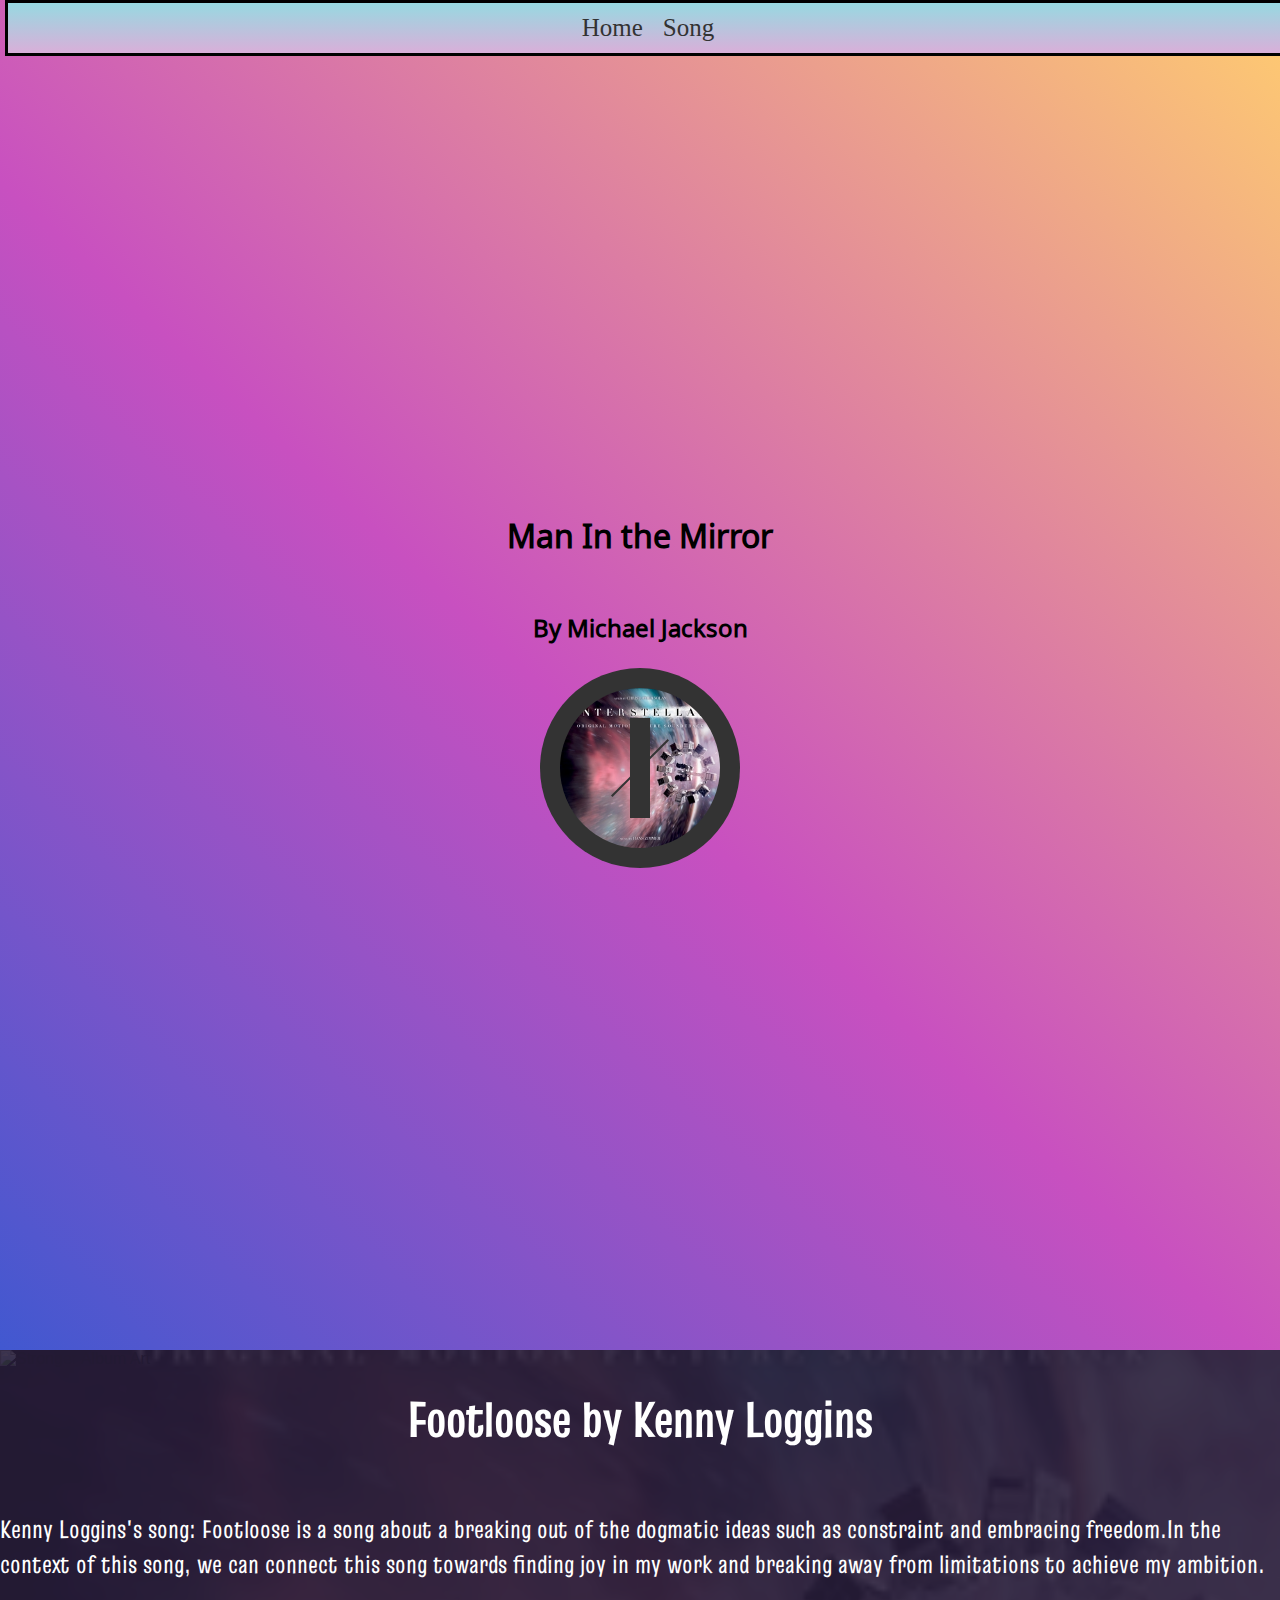
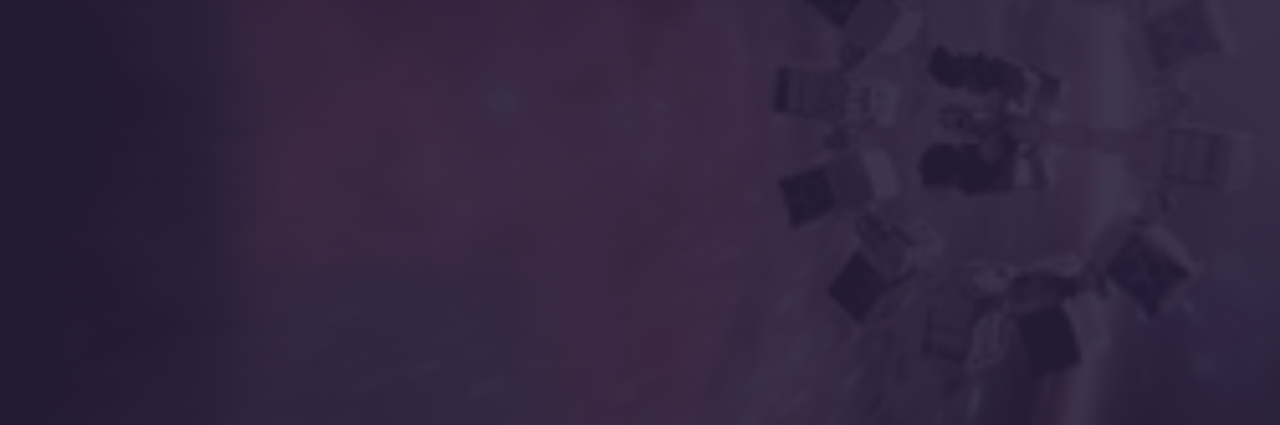
==== song/Footloose.html @ cff28060 "minor changes" ====
<!DOCTYPE html>
<html lang="en">
<head>
    <meta charset="UTF-8">
    <meta name="viewport" content="width=device-width, initial-scale=1.0">
    <title>Vultures</title>
    <link rel="stylesheet" href="intellectual.css">
</head>
<body>
  
<div class="section-1">
        <div class="info">
            <h1>Man In the Mirror</h1>
            <h2>By Michael Jackson</h2>
        </div>
      
        <div class="navigation-bar">          
            <div class="home-button"><a href="/index/index.html">Home</a></div>
            <div class="emotional-button"><a href="song.html">Song</a></div>
        </div>
        
            
        <div class="record-container">
            <div class="record">
                <div class="disk"></div>
                <div class="album"></div>
                <div class="arm"></div>
                <div class="needle"></div>
            </div>
        </div>
</div>

<div class="section-2">
    <div class="image">
        <img src="MJ.jpeg" alt="Stronger Album Art">
        <div class="image-overlay">
            <div class="info-1">
                <h1 class="heading"> Footloose by Kenny Loggins</h1>
                <p class="paragraph-1"> 
                    Kenny Loggins's song: Footloose is a song about a breaking out of the dogmatic ideas such as constraint and embracing freedom.In the context of this song, we can connect this song towards finding joy in my work and breaking away from limitations to achieve my ambition.
                </p>

 

                </p>
            </div>

        </div>
    </div>
</div>

</body>
</html>
---- song/intellectual.css ----
@import url('https://fonts.googleapis.com/css2?family=Noto+Sans+Khojki&display=swap');
@import url('https://fonts.googleapis.com/css2?family=Noto+Sans+Khojki&family=Truculenta:opsz,wght@12..72,100..900&display=swap');

body {
    margin: 0;
    padding: 0;
    overflow-x: hidden;
    font-family: "Noto Sans Khojki", sans-serif;
    font-weight: 400;
    font-style: normal;
    background-repeat: no-repeat;
}

a {
    text-decoration: none;
    color: #333;
}

.info {
    display: flex;
    position: relative;
    font-family: "Noto Sans Khojki", sans-serif;
    font-weight: 400;
    font-style: normal;
    align-items: center;
    justify-content: center;
    flex-direction: column;
}

.section-1 {
    display: flex;
    flex-direction: column;
    height: 150vh;
    width: auto;
    position: relative;
    align-items: center;
    justify-content: center;
    font-family: "Madimi One", sans-serif;
    font-weight: 400;
    font-style: normal;
    background-color: #4158D0;
    background-image: linear-gradient(43deg, #4158D0 0%, #C850C0 46%, #FFCC70 100%);
    background-size: cover;
}

.section-2 {
    display: flex;
    flex-direction: column;
    height: 75vh;
    width: 100%;
    margin-top: 0;
    position: relative;
    align-items: center;
    justify-content: center;
    font-family: "Madimi One", sans-serif;
    font-weight: 400;
    font-style: normal;
    top: 0;
    left: 0;
    overflow-y: hidden; 
}

.image {
    background: url('interstellar.jpg') center/cover no-repeat;
    position: relative;
    height: 100%;
    width: 100%;
}

.image img {
    display: block;
    width: 100%;
    height: 100%;
    object-fit: cover;
}

.image-overlay {
    background: rgba(39, 29, 57, 0.893);
    position: absolute;
    top: 0;
    left: 0;
    height: 100%; 
    width: 100%;
    z-index: 1;
}

.info-1 {
    opacity: 1;
    color: white;
    font-family: "Truculenta", sans-serif;
    font-optical-sizing: auto;
    font-weight: 500;
    font-style: normal;
    font-variation-settings: "wdth" 100;
    display: flex;
    flex-wrap: wrap;
    flex-direction: column;
    align-items: center;
    justify-content: center;
    opacity: 1;
}

.info-1 h1 {
    font-size: 50px;
}

.info-1 p {
    font-size: 25px;
}

.navigation-bar {
    display: flex;
    font-family: "Bigshot One", serif;
    font-weight: 400;
    font-style: normal;
    z-index: 1000;
    position: absolute;
    justify-content: center;
    align-items: center;
    flex-direction: row;
    font-size: 25px;
    gap: 20px;
    left: 5px;
    width: 100%;
    height: 50px;
    top: 0px;
    border: solid;
    background-color: #D9AFD9;
    background-image: linear-gradient(0deg, #D9AFD9 0%, #97D9E1 100%);
}

.home-button:hover,
.emotional-button:hover {
    transition: 1s cubic-bezier(0, 1.67, 0.78, 0.02);
    border-radius: 95px 95px 95px 95px;
    background: #7e8ad1;
}

.record-container {
    position: relative;
}

.record {
    position: relative;
    width: 200px;
    height: 200px;
    background-color: #333;
    border-radius: 50%;
    animation: spin 5s linear infinite;
}

.disk {
    position: absolute;
    top: 20px;
    left: 20px;
    width: 160px;
    height: 160px;
    background: url('interstellar.jpg') center/cover;
    background-size: cover;
    border-radius: 50%;
    animation: rotateAlbum 1s linear infinite;
}

.album {
    position: absolute;
    top: 20px;
    left: 20px;
    width: 160px;
    height: 160px;
    border-radius: 50%;
    animation: rotateAlbum 5s linear infinite;
    z-index: 2;
}

.arm {
    position: absolute;
    top: 50%;
    left: 50%;
    transform: translate(-50%, -50%);
    width: 20px;
    height: 100px;
    background-color: #333;
}

.needle {
    position: absolute;
    top: 50%;
    left: 50%;
    transform: translate(-50%, -50%) rotate(45deg);
    width: 2px;
    height: 80px;
    background-color: #333;
}

@keyframes spin {
    0% {
        transform: rotate(0deg);
    }
    100% {
        transform: rotate(360deg);
    }
}

@keyframes rotateAlbum {
    0% {
        transform: rotate(0deg);
    }
    100% {
        transform: rotate(-360deg);
    }
}

@media  (max-width: 768px) {
    body {
        font-size: 14px;
    }
}
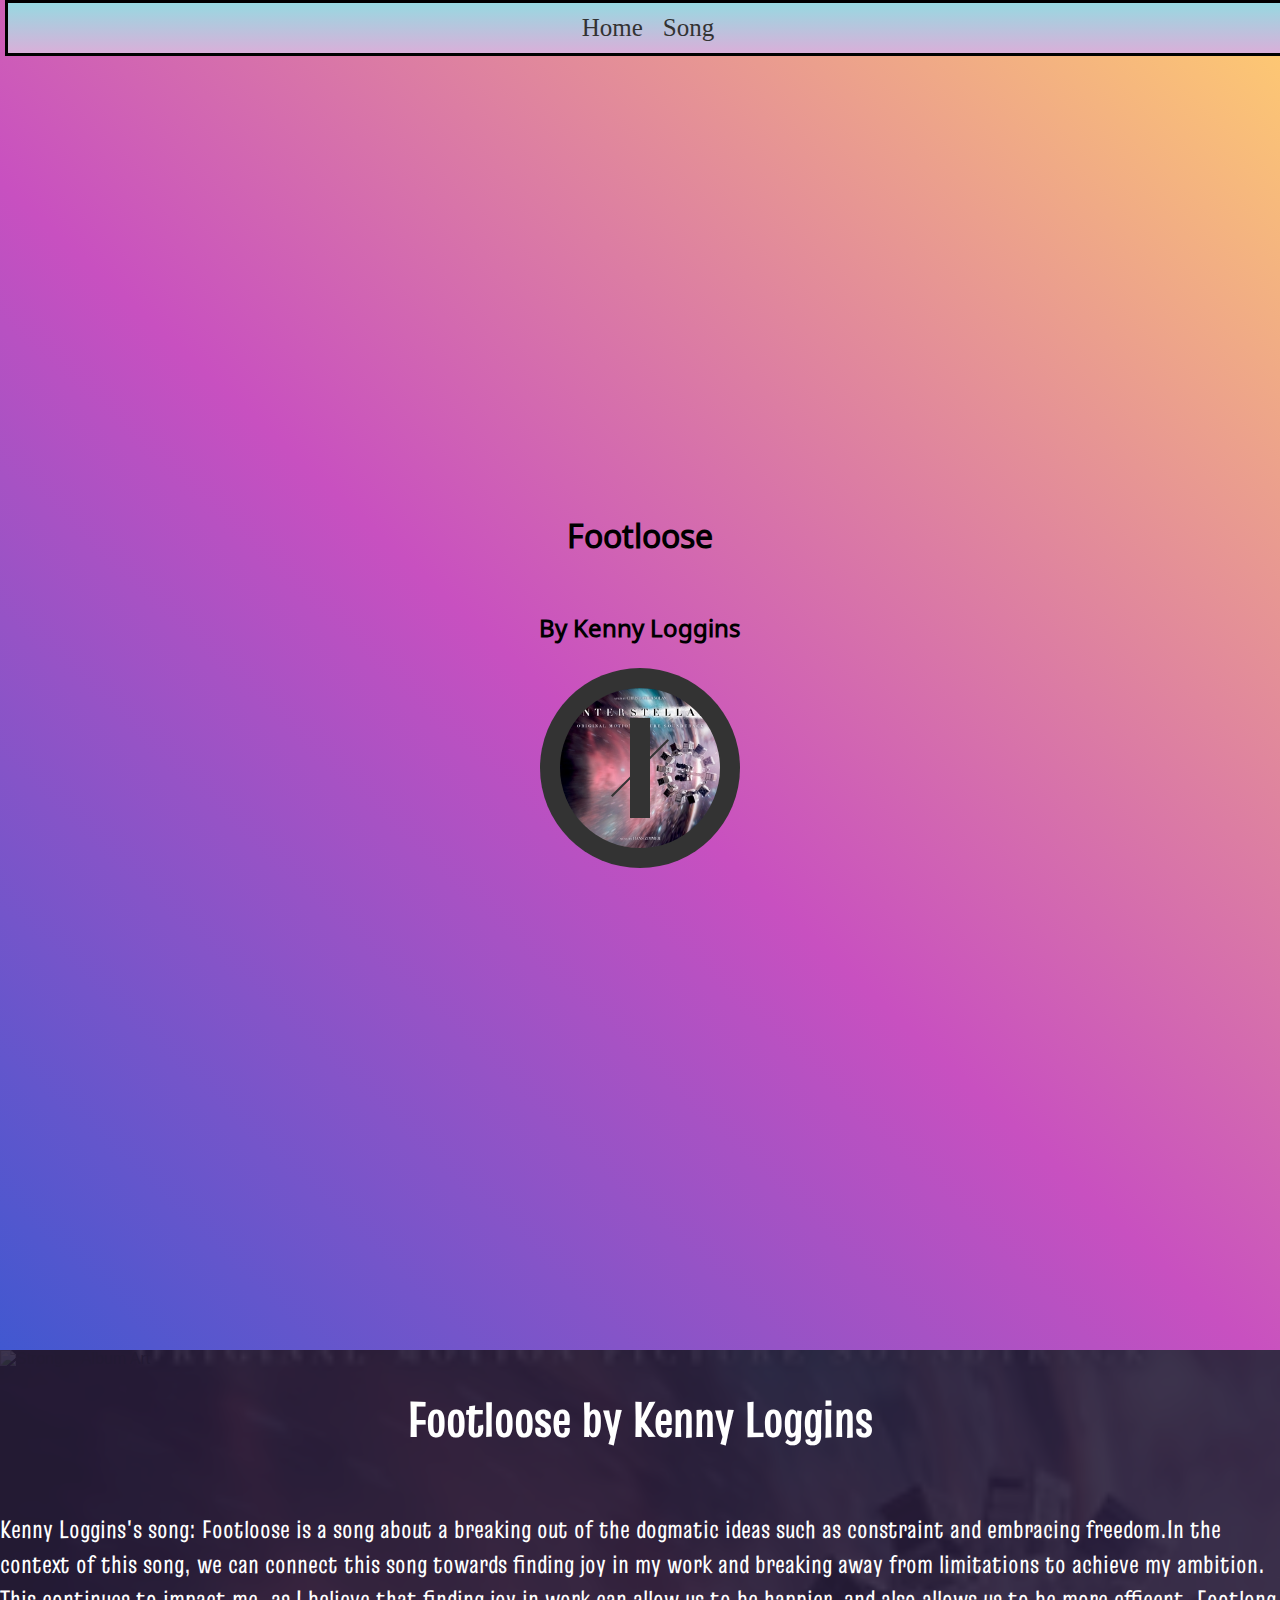
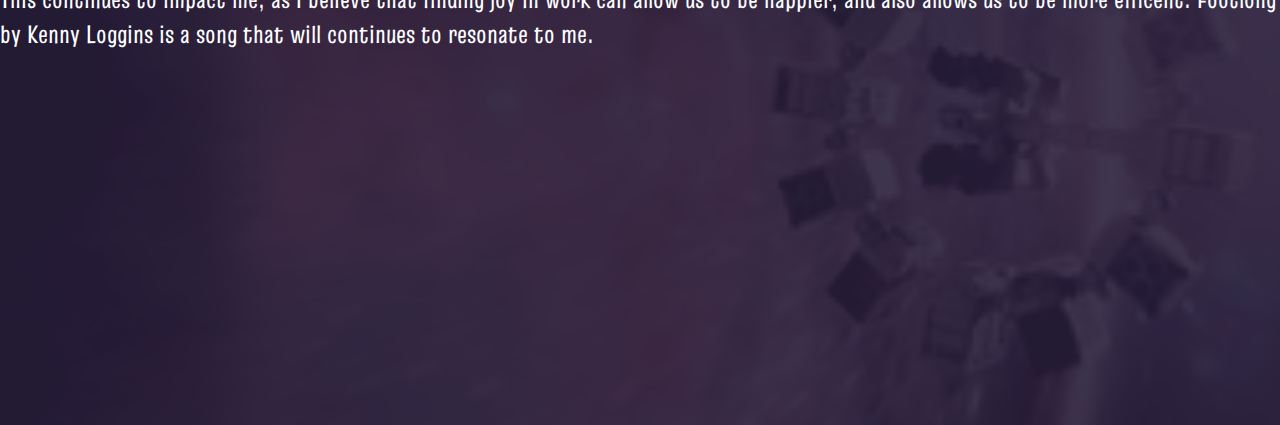
==== commit 94f31e26: "minor changes" ====
--- a/song/Footloose.html
+++ b/song/Footloose.html
@@ -10,8 +10,8 @@
   
 <div class="section-1">
         <div class="info">
-            <h1>Man In the Mirror</h1>
-            <h2>By Michael Jackson</h2>
+            <h1>Footloose</h1>
+            <h2>By Kenny Loggins</h2>
         </div>
       
         <div class="navigation-bar">          
@@ -37,7 +37,7 @@
             <div class="info-1">
                 <h1 class="heading"> Footloose by Kenny Loggins</h1>
                 <p class="paragraph-1"> 
-                    Kenny Loggins's song: Footloose is a song about a breaking out of the dogmatic ideas such as constraint and embracing freedom.In the context of this song, we can connect this song towards finding joy in my work and breaking away from limitations to achieve my ambition.
+                    Kenny Loggins's song: Footloose is a song about a breaking out of the dogmatic ideas such as constraint and embracing freedom.In the context of this song, we can connect this song towards finding joy in my work and breaking away from limitations to achieve my ambition. This continues to impact me, as I believe that finding joy in work can allow us to be happier, and also allows us to be more efficent. Footlong by Kenny Loggins is a song that will continues to resonate to me.
                 </p>
 
  
